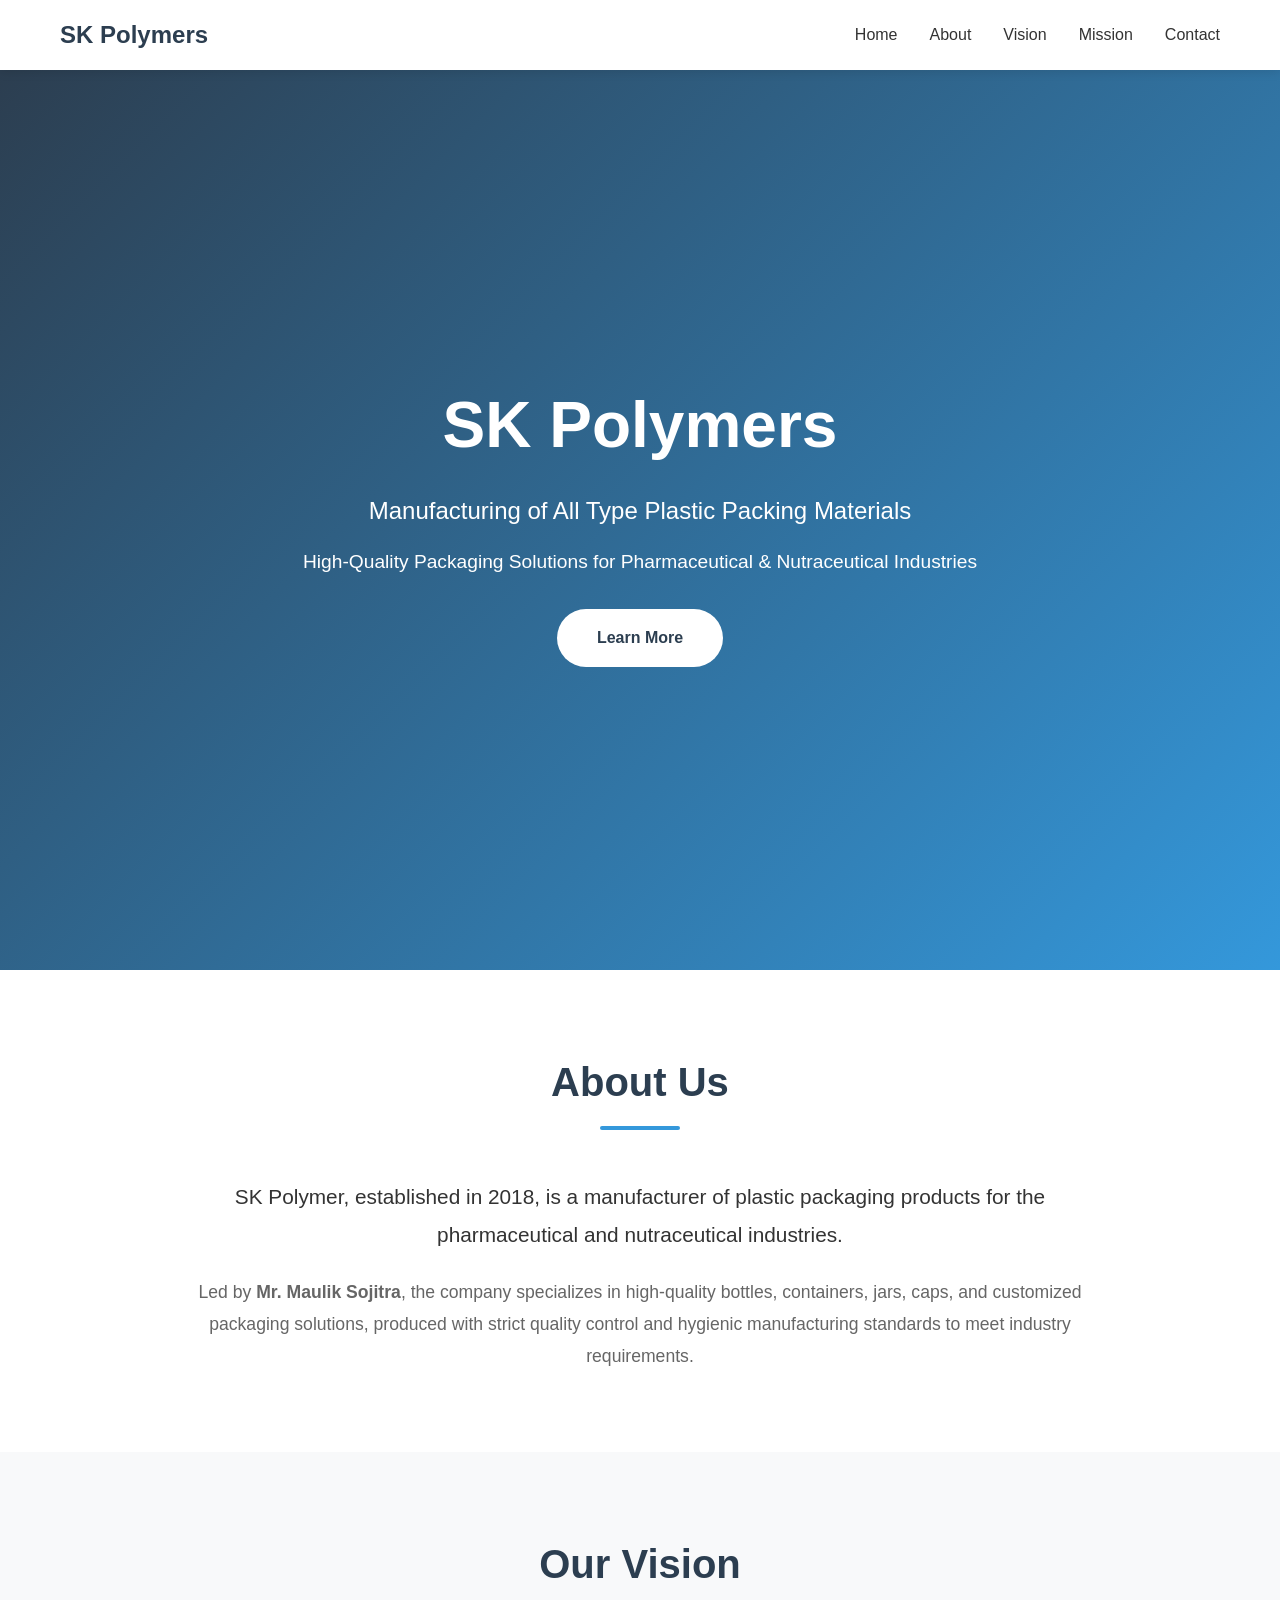
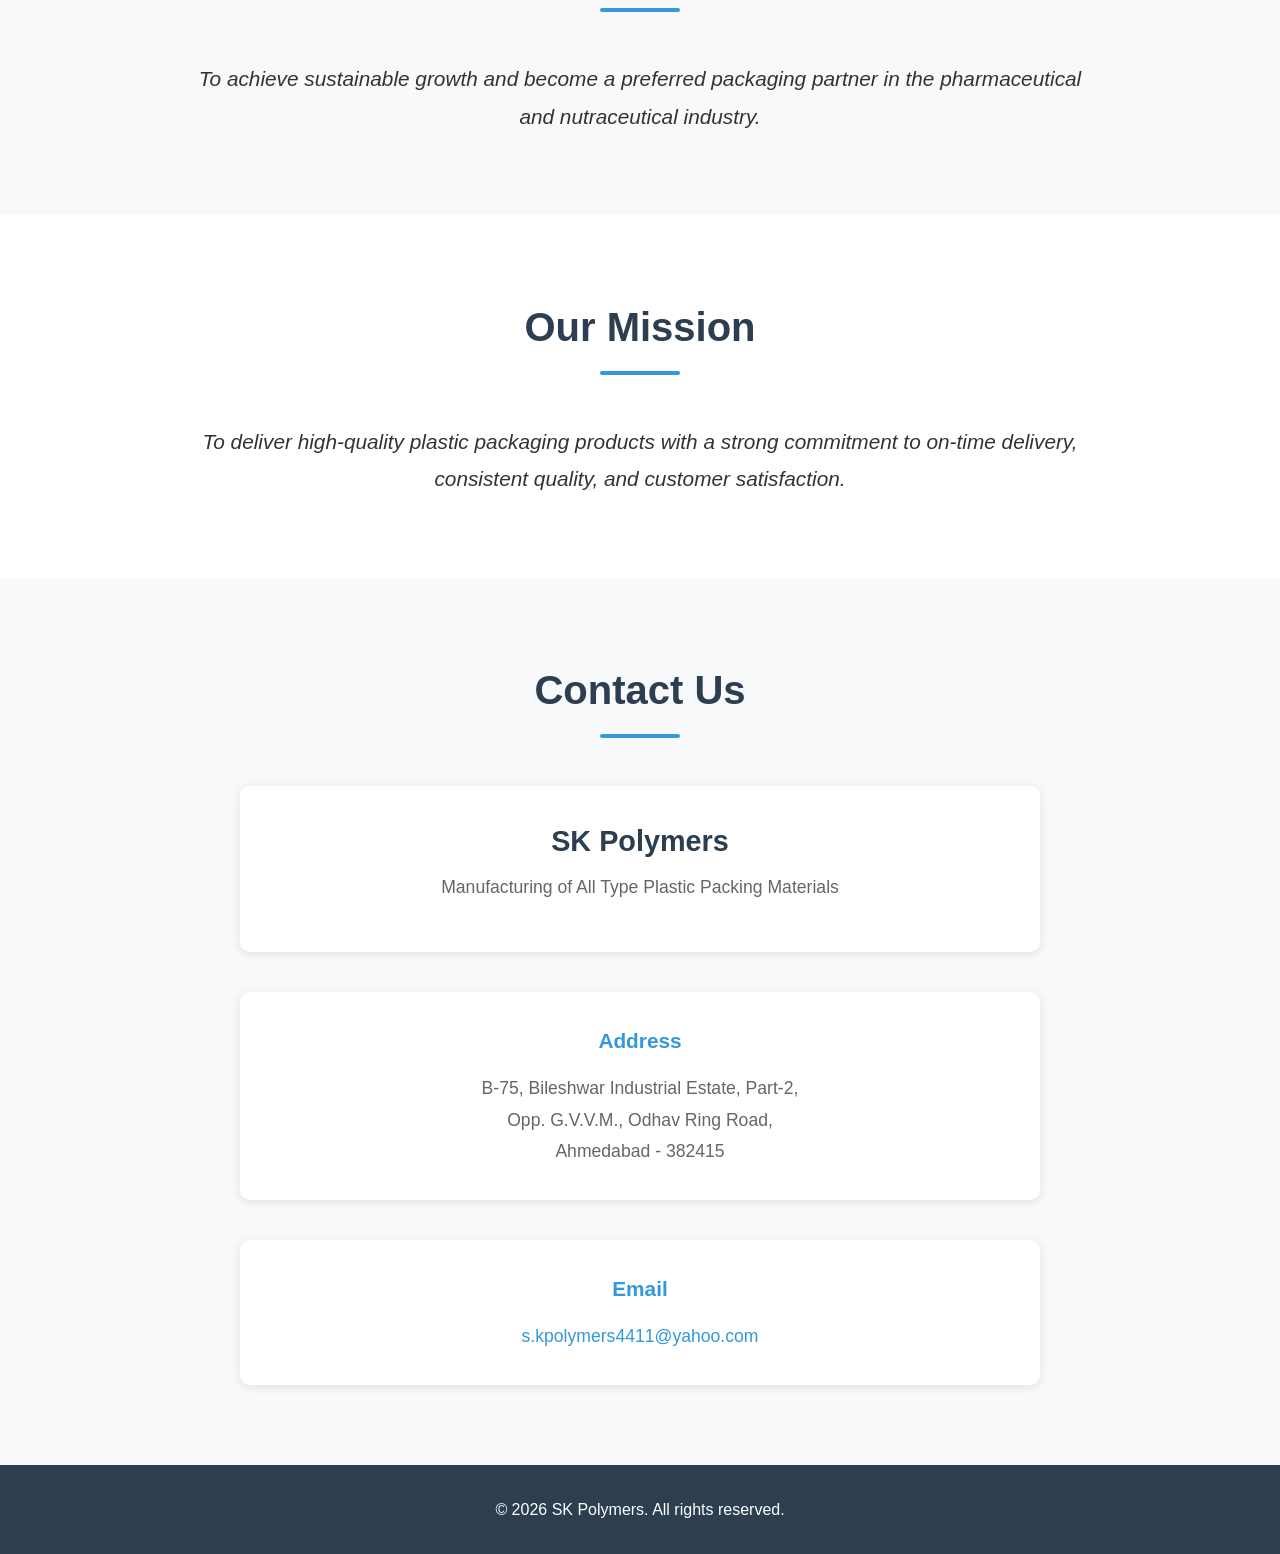
==== index.html @ 1d6c14c9 "init" ====
<!DOCTYPE html>
<html lang="en">
<head>
    <meta charset="UTF-8">
    <meta name="viewport" content="width=device-width, initial-scale=1.0">
    <meta name="description" content="SK Polymers - Manufacturer of high-quality plastic packaging products for pharmaceutical and nutraceutical industries">
    <title>SK Polymers - Plastic Packaging Solutions</title>
    <link rel="stylesheet" href="styles.css">
</head>
<body>
    <!-- Navigation -->
    <nav class="navbar">
        <div class="container">
            <div class="logo">SK Polymers</div>
            <ul class="nav-menu">
                <li><a href="#home">Home</a></li>
                <li><a href="#about">About</a></li>
                <li><a href="#vision">Vision</a></li>
                <li><a href="#mission">Mission</a></li>
                <li><a href="#contact">Contact</a></li>
            </ul>
        </div>
    </nav>

    <!-- Front Cover / Hero Section -->
    <section id="home" class="hero">
        <div class="hero-content">
            <h1 class="hero-title">SK Polymers</h1>
            <p class="hero-subtitle">Manufacturing of All Type Plastic Packing Materials</p>
            <p class="hero-description">High-Quality Packaging Solutions for Pharmaceutical & Nutraceutical Industries</p>
            <a href="#about" class="cta-button">Learn More</a>
        </div>
    </section>

    <!-- About Us Section -->
    <section id="about" class="section">
        <div class="container">
            <h2 class="section-title">About Us</h2>
            <div class="content-box">
                <p class="intro-text">
                    SK Polymer, established in 2018, is a manufacturer of plastic packaging products 
                    for the pharmaceutical and nutraceutical industries.
                </p>
                <p>
                    Led by <strong>Mr. Maulik Sojitra</strong>, the company specializes in high-quality bottles,
                    containers, jars, caps, and customized packaging solutions, produced 
                    with strict quality control and hygienic manufacturing standards 
                    to meet industry requirements.
                </p>
            </div>
        </div>
    </section>

    <!-- Vision Section -->
    <section id="vision" class="section section-alt">
        <div class="container">
            <h2 class="section-title">Our Vision</h2>
            <div class="content-box">
                <p class="vision-text">
                    To achieve sustainable growth and become a preferred packaging partner in the pharmaceutical and nutraceutical industry.
                </p>
            </div>
        </div>
    </section>

    <!-- Mission Section -->
    <section id="mission" class="section">
        <div class="container">
            <h2 class="section-title">Our Mission</h2>
            <div class="content-box">
                <p class="mission-text">
                    To deliver high-quality plastic packaging products with a strong commitment to on-time delivery, consistent quality, and customer satisfaction.
                </p>
            </div>
        </div>
    </section>

    <!-- Contact / Back Cover Section -->
    <section id="contact" class="section section-alt contact-section">
        <div class="container">
            <h2 class="section-title">Contact Us</h2>
            <div class="contact-info">
                <div class="contact-item">
                    <h3>SK Polymers</h3>
                    <p class="company-tagline">Manufacturing of All Type Plastic Packing Materials</p>
                </div>
                <div class="contact-item">
                    <h4>Address</h4>
                    <p>
                        B-75, Bileshwar Industrial Estate, Part-2,<br>
                        Opp. G.V.V.M., Odhav Ring Road,<br>
                        Ahmedabad - 382415
                    </p>
                </div>
                <div class="contact-item">
                    <h4>Email</h4>
                    <p><a href="mailto:s.kpolymers4411@yahoo.com">s.kpolymers4411@yahoo.com</a></p>
                </div>
            </div>
        </div>
    </section>

    <!-- Footer -->
    <footer class="footer">
        <div class="container">
            <p>&copy; 2026 SK Polymers. All rights reserved.</p>
        </div>
    </footer>

    <script src="script.js"></script>
</body>
</html>
---- styles.css ----
/* Reset and Base Styles */
* {
    margin: 0;
    padding: 0;
    box-sizing: border-box;
}

:root {
    --primary-color: #2c3e50;
    --secondary-color: #3498db;
    --accent-color: #e74c3c;
    --text-color: #333;
    --text-light: #666;
    --bg-light: #f8f9fa;
    --white: #ffffff;
    --shadow: 0 2px 10px rgba(0, 0, 0, 0.1);
    --shadow-lg: 0 5px 20px rgba(0, 0, 0, 0.15);
}

body {
    font-family: 'Segoe UI', Tahoma, Geneva, Verdana, sans-serif;
    line-height: 1.6;
    color: var(--text-color);
    overflow-x: hidden;
}

.container {
    max-width: 1200px;
    margin: 0 auto;
    padding: 0 20px;
}

/* Navigation */
.navbar {
    background-color: var(--white);
    box-shadow: var(--shadow);
    position: sticky;
    top: 0;
    z-index: 1000;
    padding: 1rem 0;
}

.navbar .container {
    display: flex;
    justify-content: space-between;
    align-items: center;
}

.logo {
    font-size: 1.5rem;
    font-weight: bold;
    color: var(--primary-color);
}

.nav-menu {
    display: flex;
    list-style: none;
    gap: 2rem;
}

.nav-menu a {
    text-decoration: none;
    color: var(--text-color);
    font-weight: 500;
    transition: color 0.3s ease;
}

.nav-menu a:hover {
    color: var(--secondary-color);
}

/* Hero Section */
.hero {
    background: linear-gradient(135deg, var(--primary-color) 0%, var(--secondary-color) 100%);
    color: var(--white);
    min-height: 100vh;
    display: flex;
    align-items: center;
    justify-content: center;
    text-align: center;
    padding: 2rem 0;
}

.hero-content {
    max-width: 800px;
    padding: 2rem;
}

.hero-title {
    font-size: 4rem;
    font-weight: bold;
    margin-bottom: 1rem;
    animation: fadeInUp 1s ease;
}

.hero-subtitle {
    font-size: 1.5rem;
    margin-bottom: 1rem;
    opacity: 0.95;
    animation: fadeInUp 1s ease 0.2s both;
}

.hero-description {
    font-size: 1.2rem;
    margin-bottom: 2rem;
    opacity: 0.9;
    animation: fadeInUp 1s ease 0.4s both;
}

.cta-button {
    display: inline-block;
    padding: 1rem 2.5rem;
    background-color: var(--white);
    color: var(--primary-color);
    text-decoration: none;
    border-radius: 50px;
    font-weight: bold;
    transition: transform 0.3s ease, box-shadow 0.3s ease;
    animation: fadeInUp 1s ease 0.6s both;
}

.cta-button:hover {
    transform: translateY(-3px);
    box-shadow: var(--shadow-lg);
}

/* Sections */
.section {
    padding: 5rem 0;
    background-color: var(--white);
}

.section-alt {
    background-color: var(--bg-light);
}

.section-title {
    font-size: 2.5rem;
    color: var(--primary-color);
    text-align: center;
    margin-bottom: 3rem;
    position: relative;
    padding-bottom: 1rem;
}

.section-title::after {
    content: '';
    position: absolute;
    bottom: 0;
    left: 50%;
    transform: translateX(-50%);
    width: 80px;
    height: 4px;
    background-color: var(--secondary-color);
    border-radius: 2px;
}

.content-box {
    max-width: 900px;
    margin: 0 auto;
    text-align: center;
    font-size: 1.1rem;
    line-height: 1.8;
    color: var(--text-light);
}

.intro-text {
    font-size: 1.3rem;
    color: var(--text-color);
    margin-bottom: 1.5rem;
    font-weight: 500;
}

.vision-text,
.mission-text {
    font-size: 1.3rem;
    color: var(--text-color);
    font-style: italic;
    line-height: 1.8;
}

/* Contact Section */
.contact-section {
    padding: 5rem 0;
}

.contact-info {
    max-width: 800px;
    margin: 0 auto;
    display: grid;
    gap: 2.5rem;
}

.contact-item {
    text-align: center;
    padding: 2rem;
    background-color: var(--white);
    border-radius: 10px;
    box-shadow: var(--shadow);
    transition: transform 0.3s ease, box-shadow 0.3s ease;
}

.contact-item:hover {
    transform: translateY(-5px);
    box-shadow: var(--shadow-lg);
}

.contact-item h3 {
    font-size: 1.8rem;
    color: var(--primary-color);
    margin-bottom: 0.5rem;
}

.contact-item h4 {
    font-size: 1.3rem;
    color: var(--secondary-color);
    margin-bottom: 1rem;
}

.contact-item p {
    font-size: 1.1rem;
    color: var(--text-light);
    line-height: 1.8;
}

.company-tagline {
    font-weight: 500;
    color: var(--text-color);
    margin-bottom: 1rem;
}

.contact-item a {
    color: var(--secondary-color);
    text-decoration: none;
    transition: color 0.3s ease;
}

.contact-item a:hover {
    color: var(--primary-color);
    text-decoration: underline;
}

/* Footer */
.footer {
    background-color: var(--primary-color);
    color: var(--white);
    text-align: center;
    padding: 2rem 0;
}

/* Animations */
@keyframes fadeInUp {
    from {
        opacity: 0;
        transform: translateY(30px);
    }
    to {
        opacity: 1;
        transform: translateY(0);
    }
}

/* Responsive Design */
@media (max-width: 768px) {
    .nav-menu {
        flex-direction: column;
        gap: 1rem;
    }

    .hero-title {
        font-size: 2.5rem;
    }

    .hero-subtitle {
        font-size: 1.2rem;
    }

    .hero-description {
        font-size: 1rem;
    }

    .section-title {
        font-size: 2rem;
    }

    .content-box {
        font-size: 1rem;
    }

    .intro-text,
    .vision-text,
    .mission-text {
        font-size: 1.1rem;
    }

    .contact-info {
        grid-template-columns: 1fr;
    }
}

@media (max-width: 480px) {
    .hero-title {
        font-size: 2rem;
    }

    .container {
        padding: 0 15px;
    }

    .section {
        padding: 3rem 0;
    }
}

/* Smooth Scrolling */
html {
    scroll-behavior: smooth;
}
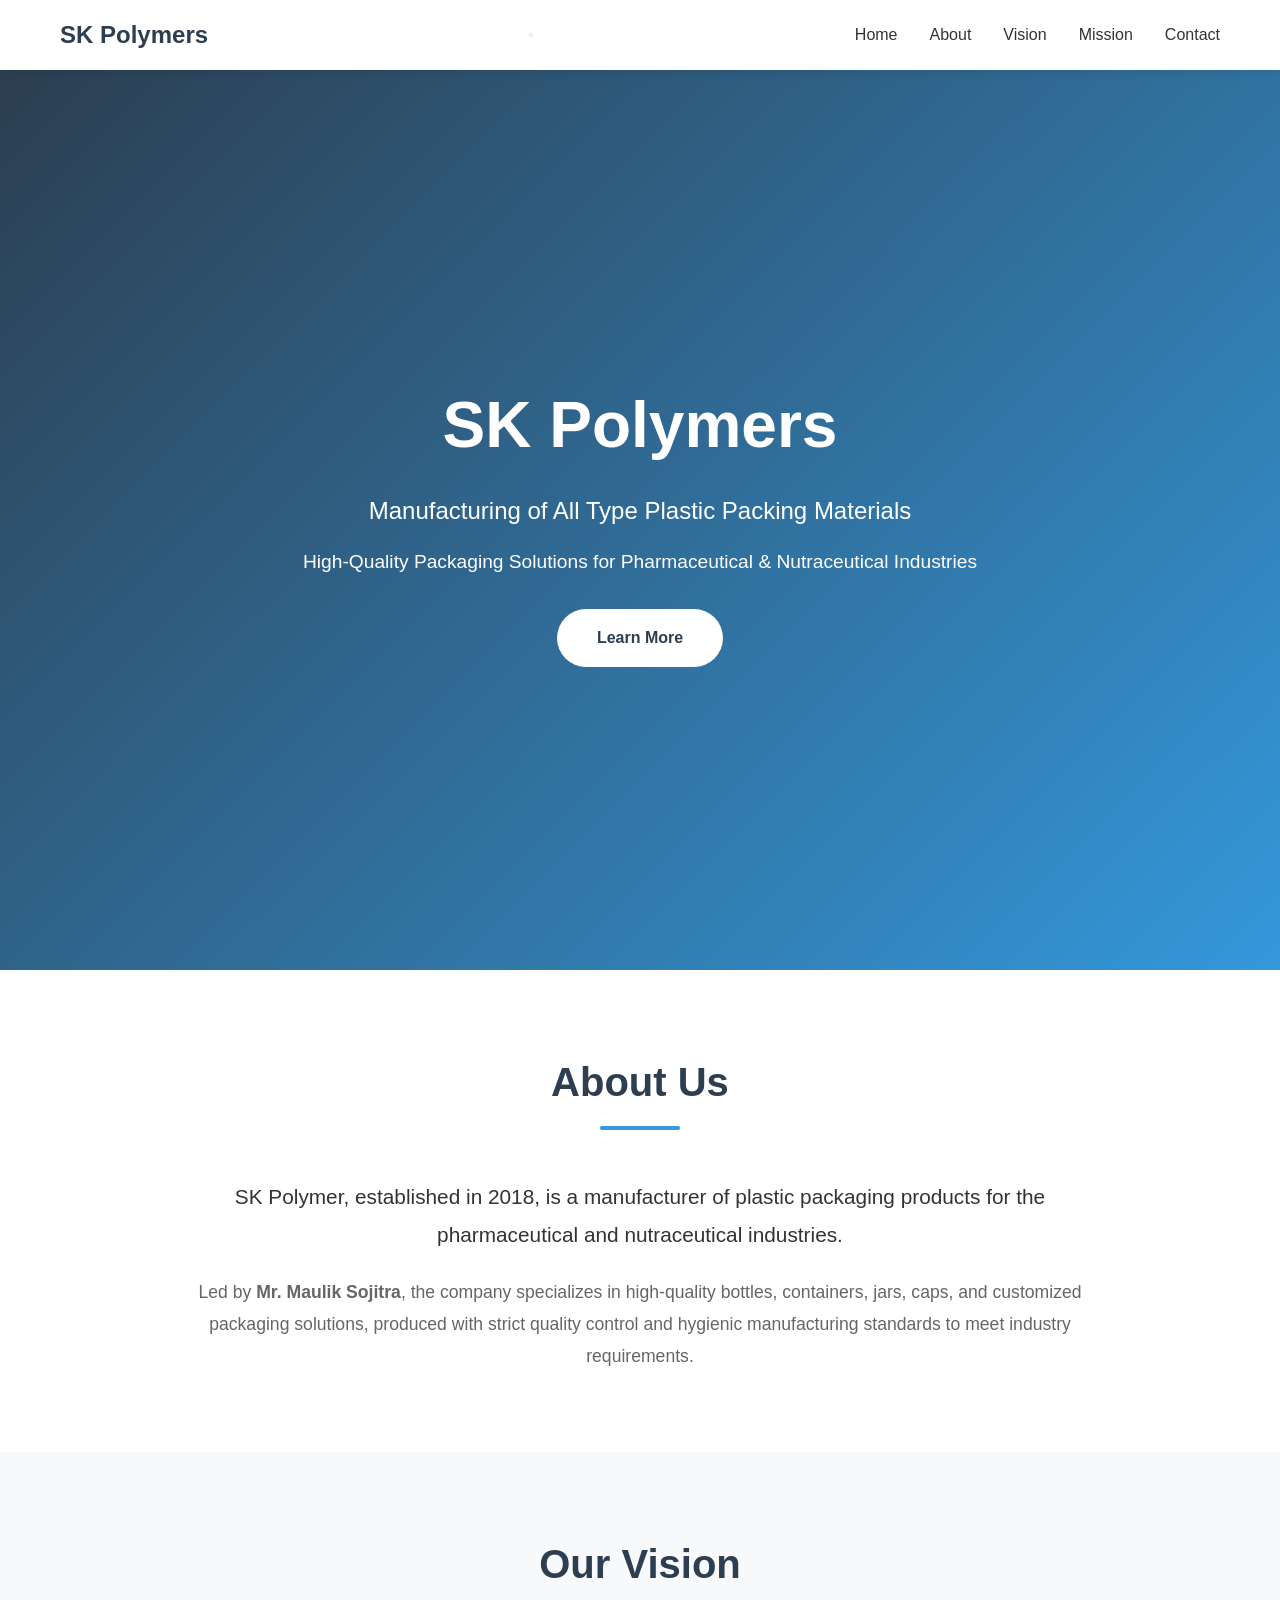
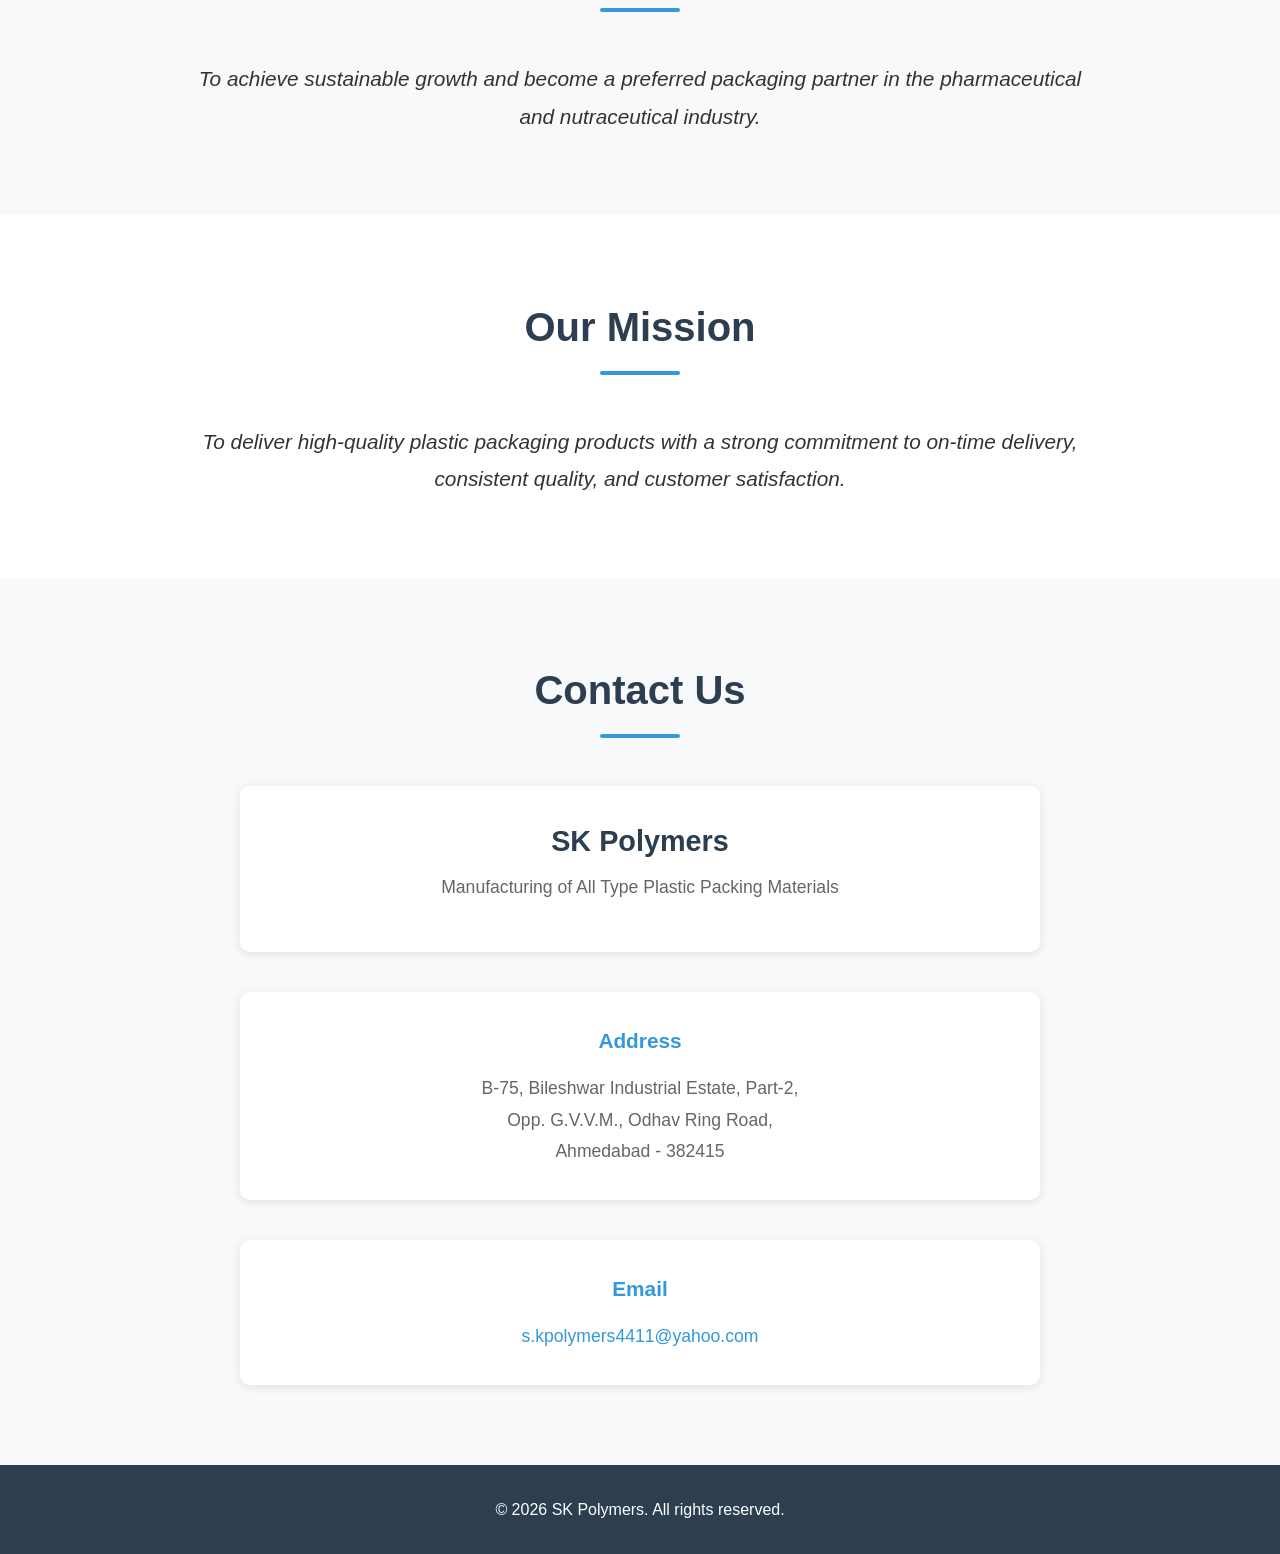
==== commit acbfe505: "Update index.html" ====
--- a/index.html
+++ b/index.html
@@ -12,6 +12,11 @@
     <nav class="navbar">
         <div class="container">
             <div class="logo">SK Polymers</div>
+            <button class="mobile-menu-toggle" aria-label="Toggle menu">
+                <span></span>
+                <span></span>
+                <span></span>
+            </button>
             <ul class="nav-menu">
                 <li><a href="#home">Home</a></li>
                 <li><a href="#about">About</a></li>
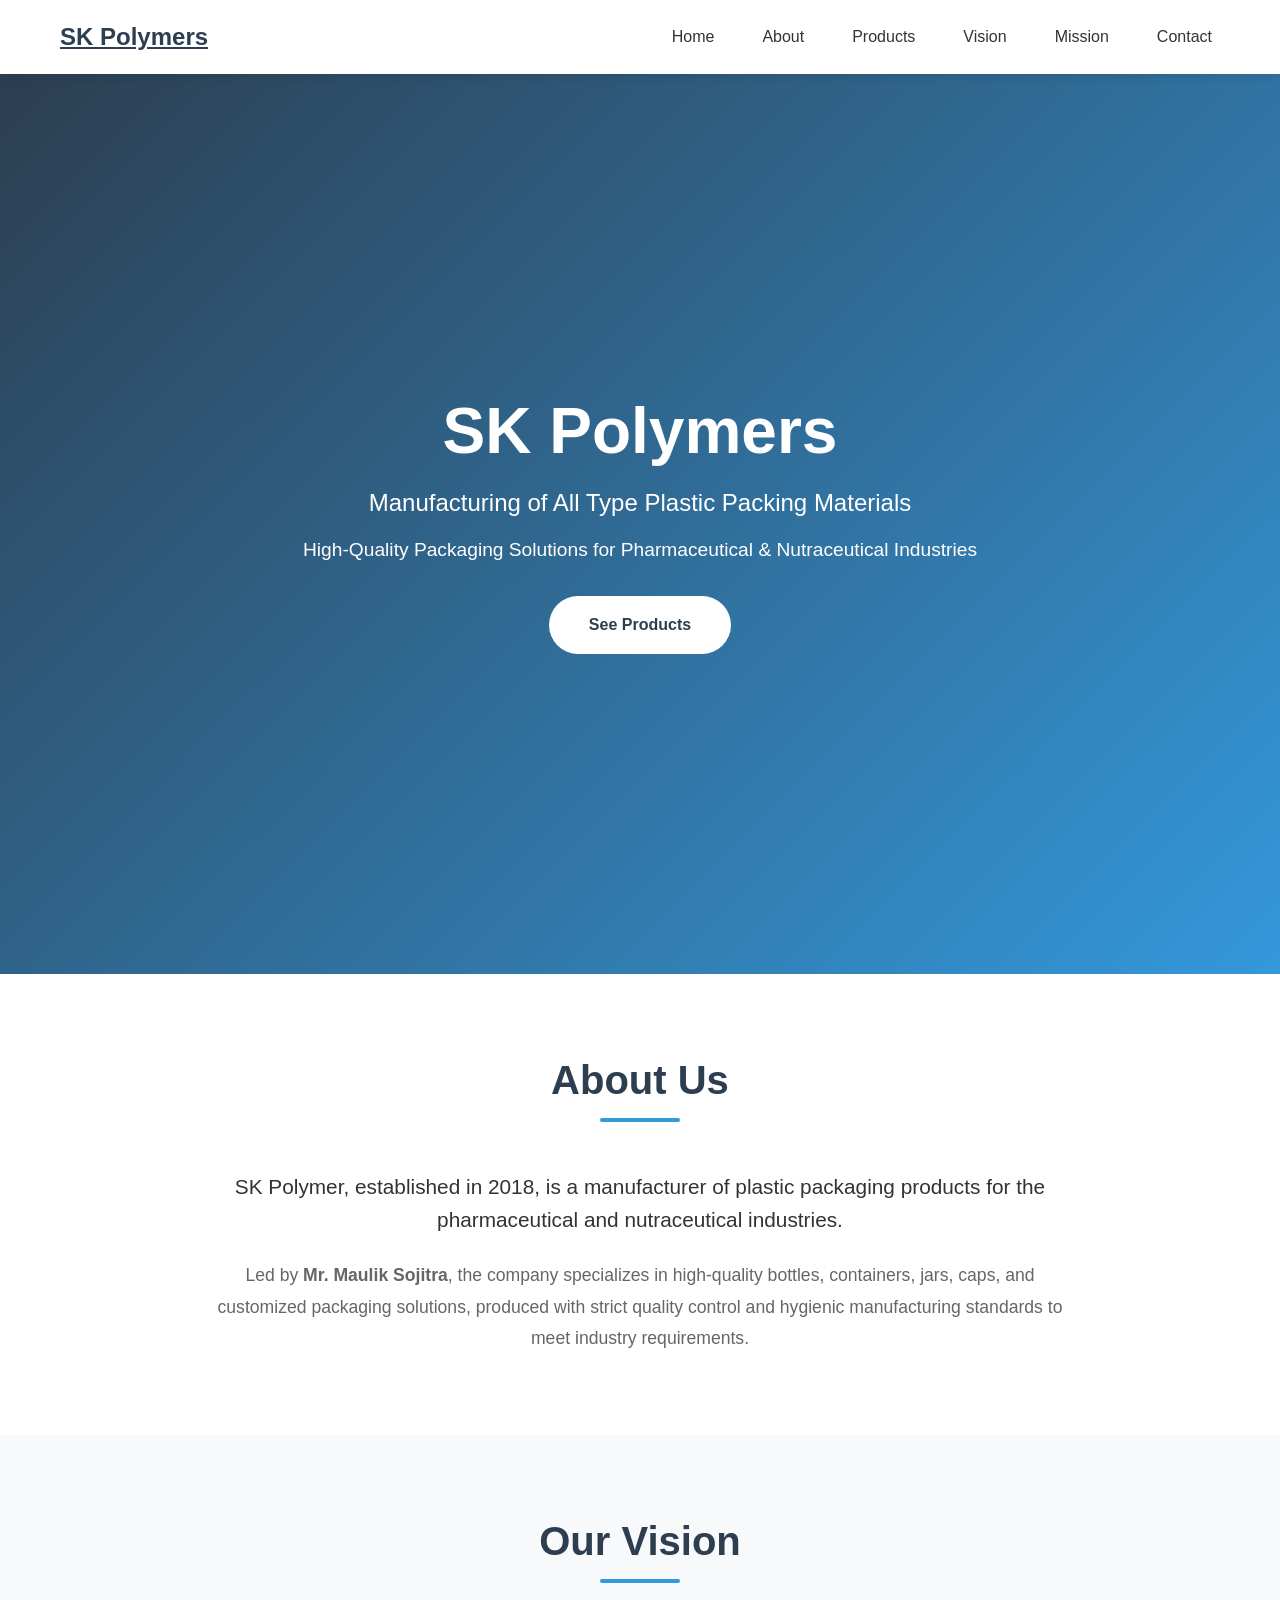
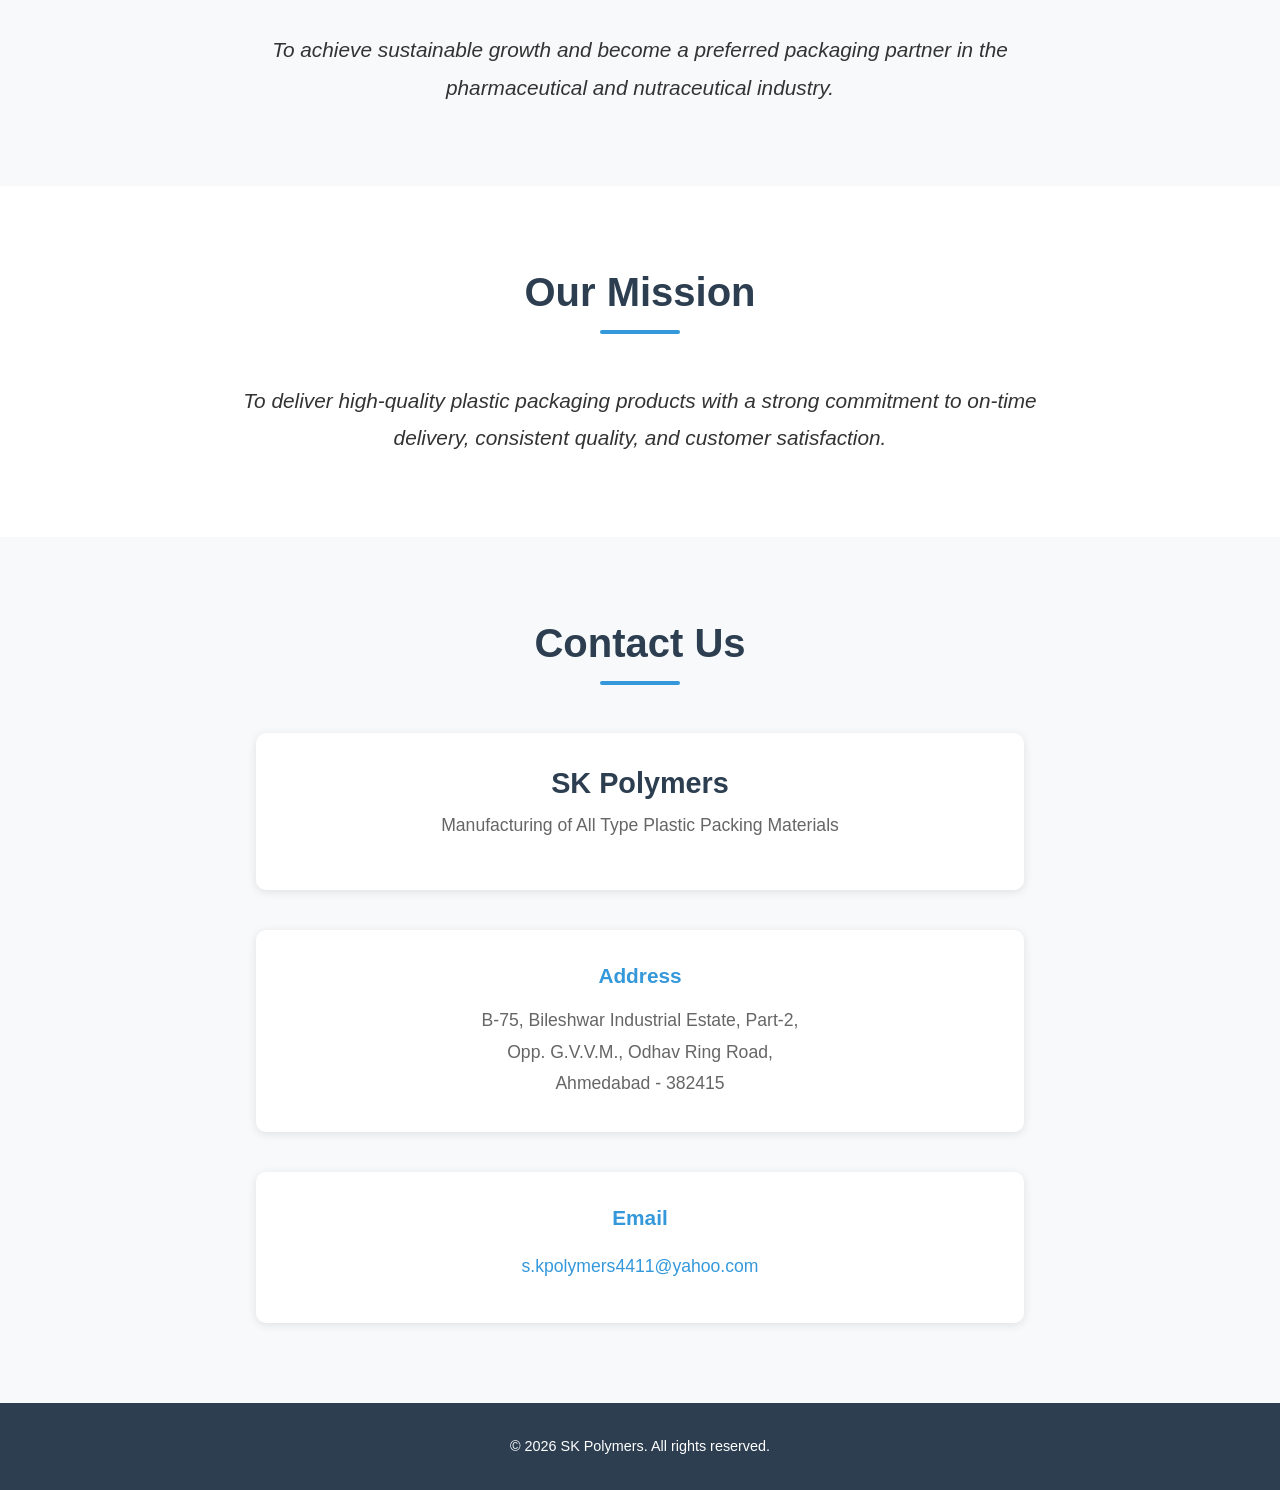
==== commit 462be9e1: "product images" ====
--- a/index.html
+++ b/index.html
@@ -11,7 +11,7 @@
     <!-- Navigation -->
     <nav class="navbar">
         <div class="container">
-            <div class="logo">SK Polymers</div>
+            <a href="index.html" class="logo">SK Polymers</a>
             <button class="mobile-menu-toggle" aria-label="Toggle menu">
                 <span></span>
                 <span></span>
@@ -20,6 +20,7 @@
             <ul class="nav-menu">
                 <li><a href="#home">Home</a></li>
                 <li><a href="#about">About</a></li>
+                <li><a href="products.html">Products</a></li>
                 <li><a href="#vision">Vision</a></li>
                 <li><a href="#mission">Mission</a></li>
                 <li><a href="#contact">Contact</a></li>
@@ -33,7 +34,7 @@
             <h1 class="hero-title">SK Polymers</h1>
             <p class="hero-subtitle">Manufacturing of All Type Plastic Packing Materials</p>
             <p class="hero-description">High-Quality Packaging Solutions for Pharmaceutical & Nutraceutical Industries</p>
-            <a href="#about" class="cta-button">Learn More</a>
+            <a href="products.html" class="cta-button">See Products</a>
         </div>
     </section>
 
--- a/styles.css
+++ b/styles.css
@@ -52,10 +52,42 @@
     color: var(--primary-color);
 }
 
+.mobile-menu-toggle {
+    display: none;
+    flex-direction: column;
+    background: none;
+    border: none;
+    cursor: pointer;
+    padding: 0.5rem;
+    gap: 5px;
+}
+
+.mobile-menu-toggle span {
+    width: 25px;
+    height: 3px;
+    background-color: var(--primary-color);
+    border-radius: 3px;
+    transition: all 0.3s ease;
+}
+
+.mobile-menu-toggle.active span:nth-child(1) {
+    transform: rotate(45deg) translate(8px, 8px);
+}
+
+.mobile-menu-toggle.active span:nth-child(2) {
+    opacity: 0;
+}
+
+.mobile-menu-toggle.active span:nth-child(3) {
+    transform: rotate(-45deg) translate(7px, -7px);
+}
+
 .nav-menu {
     display: flex;
     list-style: none;
     gap: 2rem;
+    margin: 0;
+    padding: 0;
 }
 
 .nav-menu a {
@@ -63,6 +95,8 @@
     color: var(--text-color);
     font-weight: 500;
     transition: color 0.3s ease;
+    padding: 0.5rem;
+    display: block;
 }
 
 .nav-menu a:hover {
@@ -78,12 +112,13 @@
     align-items: center;
     justify-content: center;
     text-align: center;
-    padding: 2rem 0;
+    padding: 2rem 1rem;
 }
 
 .hero-content {
     max-width: 800px;
-    padding: 2rem;
+    padding: 1rem;
+    width: 100%;
 }
 
 .hero-title {
@@ -91,6 +126,7 @@
     font-weight: bold;
     margin-bottom: 1rem;
     animation: fadeInUp 1s ease;
+    line-height: 1.2;
 }
 
 .hero-subtitle {
@@ -98,6 +134,7 @@
     margin-bottom: 1rem;
     opacity: 0.95;
     animation: fadeInUp 1s ease 0.2s both;
+    line-height: 1.4;
 }
 
 .hero-description {
@@ -105,6 +142,7 @@
     margin-bottom: 2rem;
     opacity: 0.9;
     animation: fadeInUp 1s ease 0.4s both;
+    line-height: 1.5;
 }
 
 .cta-button {
@@ -117,11 +155,18 @@
     font-weight: bold;
     transition: transform 0.3s ease, box-shadow 0.3s ease;
     animation: fadeInUp 1s ease 0.6s both;
+    min-height: 44px;
+    min-width: 120px;
+    touch-action: manipulation;
 }
 
 .cta-button:hover {
     transform: translateY(-3px);
     box-shadow: var(--shadow-lg);
+}
+
+.cta-button:active {
+    transform: translateY(-1px);
 }
 
 /* Sections */
@@ -141,6 +186,7 @@
     margin-bottom: 3rem;
     position: relative;
     padding-bottom: 1rem;
+    line-height: 1.3;
 }
 
 .section-title::after {
@@ -162,6 +208,7 @@
     font-size: 1.1rem;
     line-height: 1.8;
     color: var(--text-light);
+    padding: 0 1rem;
 }
 
 .intro-text {
@@ -169,6 +216,7 @@
     color: var(--text-color);
     margin-bottom: 1.5rem;
     font-weight: 500;
+    line-height: 1.6;
 }
 
 .vision-text,
@@ -189,11 +237,12 @@
     margin: 0 auto;
     display: grid;
     gap: 2.5rem;
+    padding: 0 1rem;
 }
 
 .contact-item {
     text-align: center;
-    padding: 2rem;
+    padding: 2rem 1.5rem;
     background-color: var(--white);
     border-radius: 10px;
     box-shadow: var(--shadow);
@@ -209,18 +258,21 @@
     font-size: 1.8rem;
     color: var(--primary-color);
     margin-bottom: 0.5rem;
+    line-height: 1.3;
 }
 
 .contact-item h4 {
     font-size: 1.3rem;
     color: var(--secondary-color);
     margin-bottom: 1rem;
+    line-height: 1.3;
 }
 
 .contact-item p {
     font-size: 1.1rem;
     color: var(--text-light);
     line-height: 1.8;
+    word-break: break-word;
 }
 
 .company-tagline {
@@ -233,6 +285,11 @@
     color: var(--secondary-color);
     text-decoration: none;
     transition: color 0.3s ease;
+    display: inline-block;
+    padding: 0.25rem;
+    min-height: 44px;
+    min-width: 44px;
+    touch-action: manipulation;
 }
 
 .contact-item a:hover {
@@ -245,7 +302,12 @@
     background-color: var(--primary-color);
     color: var(--white);
     text-align: center;
-    padding: 2rem 0;
+    padding: 2rem 1rem;
+    font-size: 0.9rem;
+}
+
+.footer p {
+    margin: 0;
 }
 
 /* Animations */
@@ -262,53 +324,248 @@
 
 /* Responsive Design */
 @media (max-width: 768px) {
+    .mobile-menu-toggle {
+        display: flex;
+    }
+
     .nav-menu {
+        position: fixed;
+        top: 70px;
+        left: 0;
+        right: 0;
+        background-color: var(--white);
         flex-direction: column;
-        gap: 1rem;
+        gap: 0;
+        padding: 1rem 0;
+        box-shadow: var(--shadow-lg);
+        transform: translateX(-100%);
+        transition: transform 0.3s ease;
+        max-height: calc(100vh - 70px);
+        overflow-y: auto;
+    }
+
+    .nav-menu.active {
+        transform: translateX(0);
+    }
+
+    .nav-menu li {
+        width: 100%;
+        border-bottom: 1px solid rgba(0, 0, 0, 0.05);
+    }
+
+    .nav-menu a {
+        padding: 1rem 2rem;
+        display: block;
+        min-height: 44px;
+        touch-action: manipulation;
+    }
+
+    .hero {
+        min-height: 90vh;
+        padding: 1rem;
+    }
+
+    .hero-content {
+        padding: 1rem 0.5rem;
     }
 
     .hero-title {
         font-size: 2.5rem;
+        margin-bottom: 0.75rem;
     }
 
     .hero-subtitle {
         font-size: 1.2rem;
+        margin-bottom: 0.75rem;
     }
 
     .hero-description {
         font-size: 1rem;
+        margin-bottom: 1.5rem;
+    }
+
+    .cta-button {
+        padding: 0.875rem 2rem;
+        font-size: 0.95rem;
+    }
+
+    .section {
+        padding: 3.5rem 0;
     }
 
     .section-title {
         font-size: 2rem;
+        margin-bottom: 2rem;
+        padding: 0 1rem 1rem;
+    }
+
+    .section-title::after {
+        width: 60px;
     }
 
     .content-box {
         font-size: 1rem;
-    }
-
-    .intro-text,
+        padding: 0 1.5rem;
+    }
+
+    .intro-text {
+        font-size: 1.1rem;
+        margin-bottom: 1.25rem;
+    }
+
     .vision-text,
     .mission-text {
         font-size: 1.1rem;
     }
 
+    .contact-section {
+        padding: 3.5rem 0;
+    }
+
     .contact-info {
-        grid-template-columns: 1fr;
+        gap: 1.5rem;
+        padding: 0 1.5rem;
+    }
+
+    .contact-item {
+        padding: 1.5rem 1rem;
+    }
+
+    .contact-item h3 {
+        font-size: 1.5rem;
+    }
+
+    .contact-item h4 {
+        font-size: 1.1rem;
+    }
+
+    .contact-item p {
+        font-size: 1rem;
+    }
+
+    .container {
+        padding: 0 15px;
     }
 }
 
 @media (max-width: 480px) {
+    .logo {
+        font-size: 1.25rem;
+    }
+
+    .hero {
+        min-height: 85vh;
+        padding: 0.5rem;
+    }
+
     .hero-title {
         font-size: 2rem;
+        margin-bottom: 0.5rem;
+    }
+
+    .hero-subtitle {
+        font-size: 1rem;
+        margin-bottom: 0.5rem;
+    }
+
+    .hero-description {
+        font-size: 0.9rem;
+        margin-bottom: 1.25rem;
+    }
+
+    .cta-button {
+        padding: 0.75rem 1.75rem;
+        font-size: 0.9rem;
+        width: auto;
+        min-width: 140px;
+    }
+
+    .section {
+        padding: 2.5rem 0;
+    }
+
+    .section-title {
+        font-size: 1.75rem;
+        margin-bottom: 1.5rem;
+        padding: 0 0.5rem 0.75rem;
+    }
+
+    .section-title::after {
+        width: 50px;
+        height: 3px;
+    }
+
+    .content-box {
+        font-size: 0.95rem;
+        padding: 0 1rem;
+        line-height: 1.7;
+    }
+
+    .intro-text {
+        font-size: 1rem;
+        margin-bottom: 1rem;
+    }
+
+    .vision-text,
+    .mission-text {
+        font-size: 1rem;
+        line-height: 1.7;
+    }
+
+    .contact-section {
+        padding: 2.5rem 0;
+    }
+
+    .contact-info {
+        gap: 1.25rem;
+        padding: 0 1rem;
+    }
+
+    .contact-item {
+        padding: 1.25rem 0.75rem;
+    }
+
+    .contact-item h3 {
+        font-size: 1.3rem;
+    }
+
+    .contact-item h4 {
+        font-size: 1rem;
+    }
+
+    .contact-item p {
+        font-size: 0.95rem;
     }
 
     .container {
-        padding: 0 15px;
-    }
-
-    .section {
-        padding: 3rem 0;
+        padding: 0 12px;
+    }
+
+    .footer {
+        padding: 1.5rem 1rem;
+        font-size: 0.85rem;
+    }
+}
+
+@media (max-width: 360px) {
+    .hero-title {
+        font-size: 1.75rem;
+    }
+
+    .hero-subtitle {
+        font-size: 0.95rem;
+    }
+
+    .hero-description {
+        font-size: 0.85rem;
+    }
+
+    .section-title {
+        font-size: 1.5rem;
+    }
+
+    .content-box {
+        font-size: 0.9rem;
     }
 }
 
@@ -316,3 +573,318 @@
 html {
     scroll-behavior: smooth;
 }
+
+/* Products Page */
+.products-header {
+    background: linear-gradient(135deg, var(--primary-color) 0%, var(--secondary-color) 100%);
+    color: var(--white);
+    padding: 5rem 1rem 4rem;
+    text-align: center;
+}
+
+.products-title {
+    font-size: 3rem;
+    font-weight: bold;
+    margin-bottom: 1rem;
+    line-height: 1.2;
+}
+
+.products-subtitle {
+    font-size: 1.15rem;
+    max-width: 720px;
+    margin: 0 auto;
+    opacity: 0.92;
+    line-height: 1.6;
+}
+
+.products-section {
+    padding: 4rem 0 5rem;
+    background-color: var(--bg-light);
+}
+
+.products-grid {
+    display: grid;
+    grid-template-columns: repeat(auto-fill, minmax(260px, 1fr));
+    gap: 1.75rem;
+}
+
+.product-card {
+    background-color: var(--white);
+    border-radius: 14px;
+    overflow: hidden;
+    box-shadow: var(--shadow);
+    transition: transform 0.3s ease, box-shadow 0.3s ease;
+    display: flex;
+    flex-direction: column;
+    cursor: pointer;
+    border: 1px solid rgba(0, 0, 0, 0.04);
+}
+
+.product-card:hover,
+.product-card:focus-visible {
+    transform: translateY(-6px);
+    box-shadow: var(--shadow-lg);
+    outline: none;
+}
+
+.product-card:focus-visible {
+    box-shadow: 0 0 0 3px var(--secondary-color), var(--shadow-lg);
+}
+
+.product-image-wrap {
+    position: relative;
+    background-color: #f2f4f7;
+    aspect-ratio: 4 / 5;
+    overflow: hidden;
+    display: flex;
+    align-items: center;
+    justify-content: center;
+}
+
+.product-image {
+    width: 100%;
+    height: 100%;
+    object-fit: contain;
+    padding: 0.75rem;
+    transition: transform 0.4s ease;
+    display: block;
+}
+
+.product-card:hover .product-image {
+    transform: scale(1.04);
+}
+
+.product-body {
+    padding: 1rem 1.25rem 1.25rem;
+    text-align: center;
+    display: flex;
+    flex-direction: column;
+    gap: 0.35rem;
+}
+
+.product-code {
+    font-size: 1.15rem;
+    font-weight: 700;
+    color: var(--primary-color);
+    letter-spacing: 0.5px;
+    line-height: 1.3;
+}
+
+.product-label {
+    font-size: 0.9rem;
+    color: var(--text-light);
+    text-transform: uppercase;
+    letter-spacing: 0.8px;
+}
+
+.products-empty {
+    text-align: center;
+    color: var(--text-light);
+    font-size: 1.1rem;
+    padding: 2rem 1rem;
+}
+
+.cta-button-dark {
+    background-color: var(--primary-color);
+    color: var(--white);
+    margin-top: 1.25rem;
+}
+
+.cta-button-dark:hover {
+    background-color: var(--secondary-color);
+}
+
+.nav-menu a.active {
+    color: var(--secondary-color);
+    font-weight: 600;
+}
+
+/* Lightbox */
+.lightbox {
+    position: fixed;
+    inset: 0;
+    background-color: rgba(10, 15, 25, 0.92);
+    z-index: 2000;
+    display: flex;
+    align-items: center;
+    justify-content: center;
+    padding: 1.5rem;
+    animation: lightboxFade 0.2s ease;
+}
+
+.lightbox[hidden] {
+    display: none;
+}
+
+@keyframes lightboxFade {
+    from { opacity: 0; }
+    to { opacity: 1; }
+}
+
+.lightbox-content {
+    max-width: 100%;
+    max-height: 100%;
+    display: flex;
+    flex-direction: column;
+    align-items: center;
+    gap: 1rem;
+    margin: 0;
+}
+
+.lightbox-content img {
+    max-width: min(90vw, 700px);
+    max-height: 80vh;
+    width: auto;
+    height: auto;
+    object-fit: contain;
+    border-radius: 8px;
+    background-color: var(--white);
+    padding: 0.5rem;
+    box-shadow: 0 10px 40px rgba(0, 0, 0, 0.5);
+}
+
+.lightbox-content figcaption {
+    color: var(--white);
+    font-size: 1.1rem;
+    font-weight: 600;
+    letter-spacing: 0.5px;
+    text-align: center;
+}
+
+.lightbox-close,
+.lightbox-nav {
+    position: absolute;
+    background-color: rgba(255, 255, 255, 0.12);
+    color: var(--white);
+    border: none;
+    width: 48px;
+    height: 48px;
+    border-radius: 50%;
+    font-size: 1.75rem;
+    line-height: 1;
+    cursor: pointer;
+    display: flex;
+    align-items: center;
+    justify-content: center;
+    transition: background-color 0.2s ease, transform 0.2s ease;
+    touch-action: manipulation;
+}
+
+.lightbox-close:hover,
+.lightbox-nav:hover {
+    background-color: rgba(255, 255, 255, 0.25);
+    transform: scale(1.05);
+}
+
+.lightbox-close {
+    top: 1rem;
+    right: 1rem;
+    font-size: 2rem;
+}
+
+.lightbox-prev {
+    left: 1rem;
+    top: 50%;
+    transform: translateY(-50%);
+}
+
+.lightbox-next {
+    right: 1rem;
+    top: 50%;
+    transform: translateY(-50%);
+}
+
+.lightbox-prev:hover {
+    transform: translateY(-50%) scale(1.05);
+}
+
+.lightbox-next:hover {
+    transform: translateY(-50%) scale(1.05);
+}
+
+body.lightbox-open {
+    overflow: hidden;
+}
+
+/* Responsive overrides for products page */
+@media (max-width: 768px) {
+    .products-header {
+        padding: 3.5rem 1rem 2.75rem;
+    }
+
+    .products-title {
+        font-size: 2.25rem;
+    }
+
+    .products-subtitle {
+        font-size: 1rem;
+    }
+
+    .products-section {
+        padding: 2.5rem 0 3.5rem;
+    }
+
+    .products-grid {
+        grid-template-columns: repeat(auto-fill, minmax(160px, 1fr));
+        gap: 1rem;
+    }
+
+    .product-body {
+        padding: 0.75rem 0.75rem 1rem;
+    }
+
+    .product-code {
+        font-size: 1rem;
+    }
+
+    .product-label {
+        font-size: 0.78rem;
+    }
+
+    .lightbox-close,
+    .lightbox-nav {
+        width: 42px;
+        height: 42px;
+        font-size: 1.4rem;
+    }
+
+    .lightbox-close {
+        top: 0.75rem;
+        right: 0.75rem;
+    }
+
+    .lightbox-prev {
+        left: 0.5rem;
+    }
+
+    .lightbox-next {
+        right: 0.5rem;
+    }
+}
+
+@media (max-width: 480px) {
+    .products-title {
+        font-size: 1.85rem;
+    }
+
+    .products-subtitle {
+        font-size: 0.95rem;
+    }
+
+    .products-grid {
+        grid-template-columns: repeat(2, 1fr);
+        gap: 0.85rem;
+    }
+
+    .product-image {
+        padding: 0.5rem;
+    }
+
+    .product-code {
+        font-size: 0.95rem;
+    }
+
+    .product-label {
+        font-size: 0.72rem;
+    }
+}
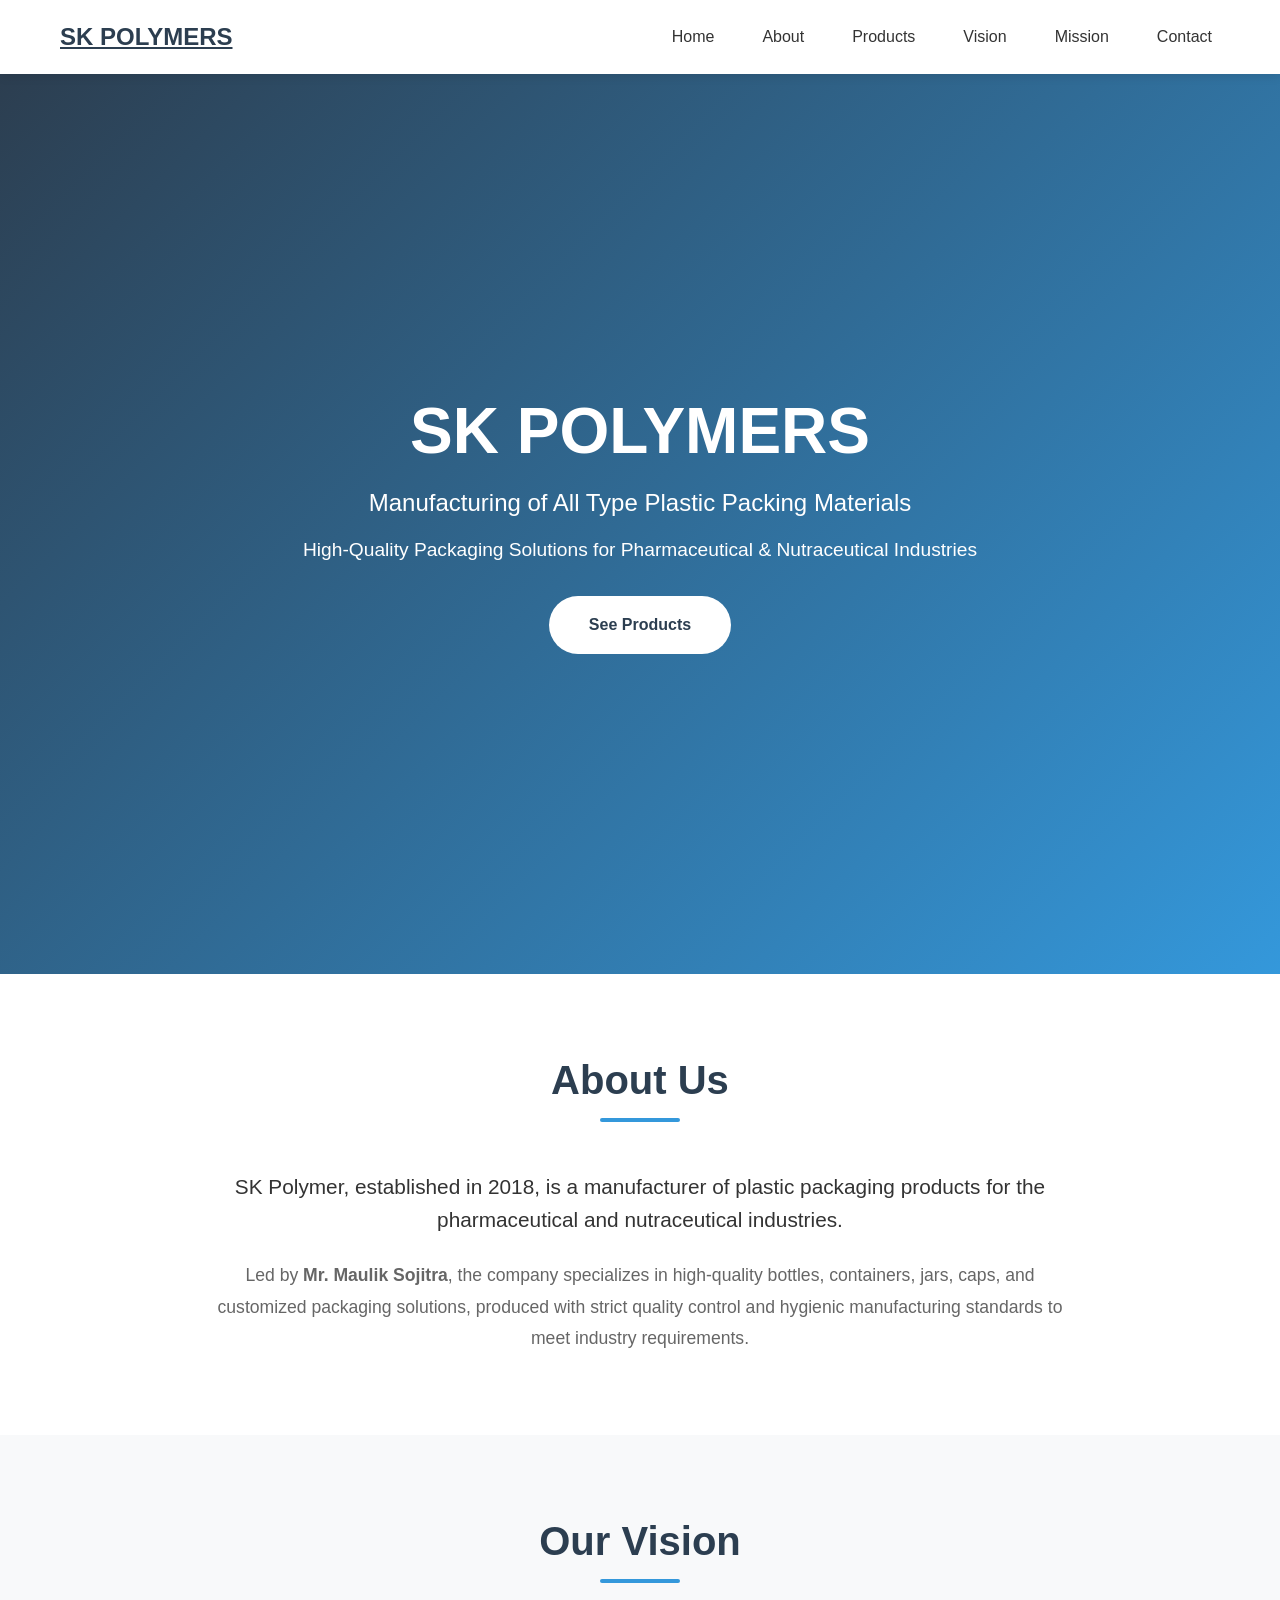
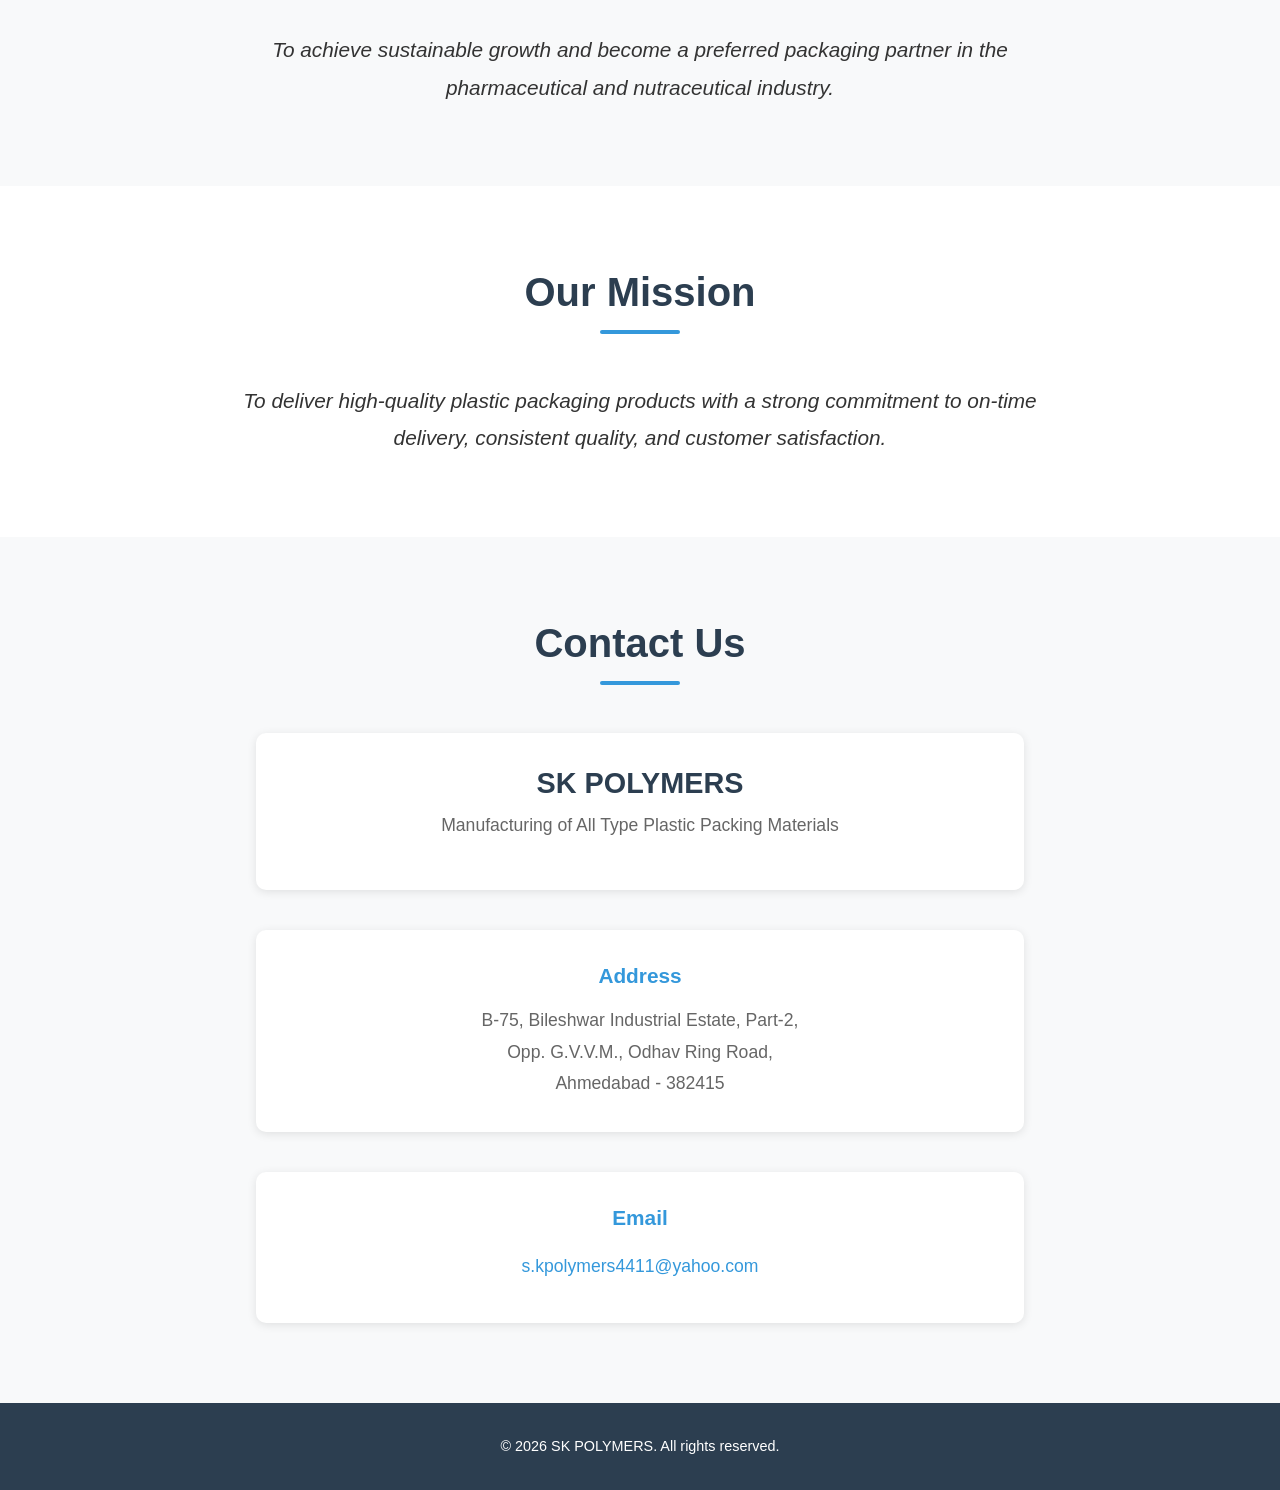
==== commit c3985e57: "capitalize" ====
--- a/index.html
+++ b/index.html
@@ -3,15 +3,15 @@
 <head>
     <meta charset="UTF-8">
     <meta name="viewport" content="width=device-width, initial-scale=1.0">
-    <meta name="description" content="SK Polymers - Manufacturer of high-quality plastic packaging products for pharmaceutical and nutraceutical industries">
-    <title>SK Polymers - Plastic Packaging Solutions</title>
+    <meta name="description" content="SK POLYMERS - Manufacturer of high-quality plastic packaging products for pharmaceutical and nutraceutical industries">
+    <title>SK POLYMERS - Plastic Packaging Solutions</title>
     <link rel="stylesheet" href="styles.css">
 </head>
 <body>
     <!-- Navigation -->
     <nav class="navbar">
         <div class="container">
-            <a href="index.html" class="logo">SK Polymers</a>
+            <a href="index.html" class="logo">SK POLYMERS</a>
             <button class="mobile-menu-toggle" aria-label="Toggle menu">
                 <span></span>
                 <span></span>
@@ -31,7 +31,7 @@
     <!-- Front Cover / Hero Section -->
     <section id="home" class="hero">
         <div class="hero-content">
-            <h1 class="hero-title">SK Polymers</h1>
+            <h1 class="hero-title">SK POLYMERS</h1>
             <p class="hero-subtitle">Manufacturing of All Type Plastic Packing Materials</p>
             <p class="hero-description">High-Quality Packaging Solutions for Pharmaceutical & Nutraceutical Industries</p>
             <a href="products.html" class="cta-button">See Products</a>
@@ -87,7 +87,7 @@
             <h2 class="section-title">Contact Us</h2>
             <div class="contact-info">
                 <div class="contact-item">
-                    <h3>SK Polymers</h3>
+                    <h3>SK POLYMERS</h3>
                     <p class="company-tagline">Manufacturing of All Type Plastic Packing Materials</p>
                 </div>
                 <div class="contact-item">
@@ -109,7 +109,7 @@
     <!-- Footer -->
     <footer class="footer">
         <div class="container">
-            <p>&copy; 2026 SK Polymers. All rights reserved.</p>
+            <p>&copy; 2026 SK POLYMERS. All rights reserved.</p>
         </div>
     </footer>
 
--- a/styles.css
+++ b/styles.css
@@ -602,6 +602,160 @@
     background-color: var(--bg-light);
 }
 
+.product-groups-overview {
+    display: grid;
+    grid-template-columns: repeat(auto-fit, minmax(210px, 1fr));
+    gap: 1rem;
+    margin-bottom: 1.5rem;
+}
+
+.product-group-card {
+    background-color: var(--white);
+    border: 1px solid rgba(44, 62, 80, 0.08);
+    border-radius: 16px;
+    box-shadow: var(--shadow);
+    color: inherit;
+    display: flex;
+    flex-direction: column;
+    min-height: 230px;
+    padding: 1.25rem;
+    text-decoration: none;
+    transition: transform 0.3s ease, box-shadow 0.3s ease, border-color 0.3s ease;
+}
+
+.product-group-card:hover,
+.product-group-card:focus-visible {
+    border-color: rgba(52, 152, 219, 0.35);
+    box-shadow: var(--shadow-lg);
+    outline: none;
+    transform: translateY(-4px);
+}
+
+.product-group-eyebrow,
+.product-group-label {
+    color: var(--secondary-color);
+    font-size: 0.76rem;
+    font-weight: 800;
+    letter-spacing: 0.9px;
+    text-transform: uppercase;
+}
+
+.product-group-card h2 {
+    color: var(--primary-color);
+    font-size: 1.25rem;
+    line-height: 1.25;
+    margin: 0.35rem 0 0.4rem;
+}
+
+.product-group-card p {
+    color: var(--text-light);
+    font-size: 0.95rem;
+    line-height: 1.45;
+    margin-bottom: auto;
+}
+
+.product-group-preview {
+    display: flex;
+    margin: 1rem 0 0.9rem;
+}
+
+.product-group-preview-image {
+    align-items: center;
+    background-color: #f2f4f7;
+    border: 2px solid var(--white);
+    border-radius: 12px;
+    box-shadow: 0 4px 12px rgba(0, 0, 0, 0.08);
+    display: flex;
+    height: 58px;
+    justify-content: center;
+    margin-right: -0.5rem;
+    overflow: hidden;
+    width: 58px;
+}
+
+.product-group-preview-image img {
+    display: block;
+    height: 100%;
+    object-fit: contain;
+    padding: 0.3rem;
+    width: 100%;
+}
+
+.product-group-count,
+.product-group-total {
+    align-self: flex-start;
+    background-color: rgba(52, 152, 219, 0.1);
+    border-radius: 999px;
+    color: var(--secondary-color);
+    font-size: 0.85rem;
+    font-weight: 700;
+    padding: 0.35rem 0.75rem;
+}
+
+.product-groups-nav {
+    align-items: center;
+    display: flex;
+    gap: 0.65rem;
+    margin: 0 0 2.25rem;
+    overflow-x: auto;
+    padding: 0.35rem 0 0.75rem;
+    position: sticky;
+    scrollbar-width: thin;
+    top: 74px;
+    z-index: 20;
+}
+
+.product-group-chip {
+    background-color: var(--white);
+    border: 1px solid rgba(44, 62, 80, 0.12);
+    border-radius: 999px;
+    box-shadow: 0 2px 8px rgba(0, 0, 0, 0.06);
+    color: var(--primary-color);
+    flex: 0 0 auto;
+    font-size: 0.92rem;
+    font-weight: 700;
+    padding: 0.65rem 1rem;
+    text-decoration: none;
+    transition: background-color 0.2s ease, border-color 0.2s ease, color 0.2s ease;
+}
+
+.product-group-chip:hover,
+.product-group-chip:focus-visible {
+    background-color: var(--secondary-color);
+    border-color: var(--secondary-color);
+    color: var(--white);
+    outline: none;
+}
+
+.products-groups {
+    display: grid;
+    gap: 3rem;
+}
+
+.product-group-section {
+    scroll-margin-top: 140px;
+}
+
+.product-group-heading {
+    align-items: flex-end;
+    display: flex;
+    gap: 1rem;
+    justify-content: space-between;
+    margin-bottom: 1.25rem;
+}
+
+.product-group-heading h2 {
+    color: var(--primary-color);
+    font-size: 2rem;
+    line-height: 1.25;
+    margin: 0.2rem 0 0.25rem;
+}
+
+.product-group-heading p {
+    color: var(--text-light);
+    font-size: 1rem;
+}
+
 .products-grid {
     display: grid;
     grid-template-columns: repeat(auto-fill, minmax(260px, 1fr));
@@ -824,6 +978,44 @@
         padding: 2.5rem 0 3.5rem;
     }
 
+    .product-groups-overview {
+        grid-template-columns: repeat(2, minmax(0, 1fr));
+    }
+
+    .product-group-card {
+        min-height: 210px;
+        padding: 1rem;
+    }
+
+    .product-groups-nav {
+        display: grid;
+        flex-wrap: wrap;
+        grid-template-columns: repeat(2, minmax(0, 1fr));
+        margin-bottom: 1.75rem;
+        overflow-x: visible;
+        position: static;
+        top: 66px;
+    }
+
+    .product-group-chip {
+        text-align: center;
+        white-space: normal;
+    }
+
+    .product-group-section {
+        scroll-margin-top: 128px;
+    }
+
+    .product-group-heading {
+        align-items: flex-start;
+        flex-direction: column;
+        gap: 0.75rem;
+    }
+
+    .product-group-heading h2 {
+        font-size: 1.55rem;
+    }
+
     .products-grid {
         grid-template-columns: repeat(auto-fill, minmax(160px, 1fr));
         gap: 1rem;
@@ -871,6 +1063,23 @@
         font-size: 0.95rem;
     }
 
+    .product-groups-overview {
+        grid-template-columns: 1fr;
+    }
+
+    .product-group-card {
+        min-height: auto;
+    }
+
+    .product-group-chip {
+        font-size: 0.85rem;
+        padding: 0.55rem 0.85rem;
+    }
+
+    .products-groups {
+        gap: 2.35rem;
+    }
+
     .products-grid {
         grid-template-columns: repeat(2, 1fr);
         gap: 0.85rem;
